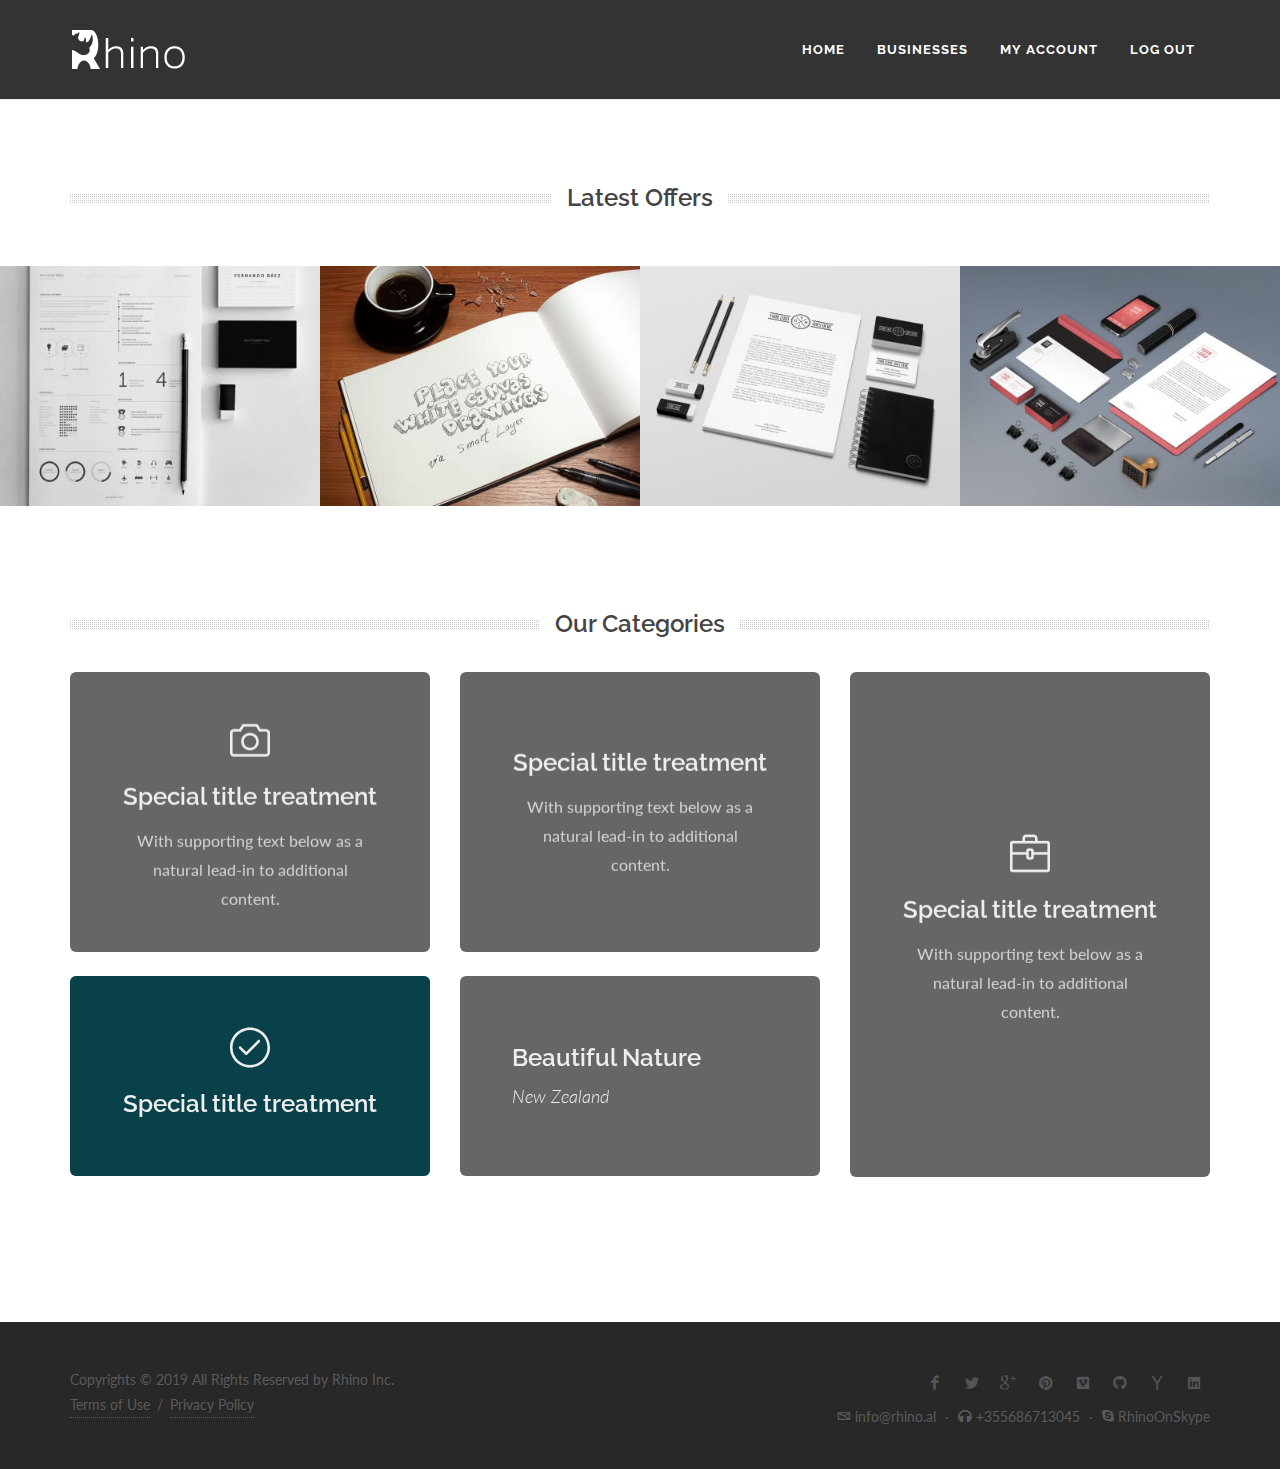
==== costumer-home.html @ b3c145e7 "Commit" ====
<!DOCTYPE html>
<html dir="ltr" lang="en-US">
<head>

	<meta http-equiv="content-type" content="text/html; charset=utf-8" />
	<meta name="author" content="SemiColonWeb" />

	<!-- Stylesheets
	============================================= -->
	<link href="https://fonts.googleapis.com/css?family=Lato:300,400,400i,700|Raleway:300,400,500,600,700|Crete+Round:400i" rel="stylesheet" type="text/css" />
	<link rel="stylesheet" href="css/bootstrap.css" type="text/css" />
	<link rel="stylesheet" href="style.css" type="text/css" />
	<link rel="stylesheet" href="css/dark.css" type="text/css" />
	<link rel="stylesheet" href="css/font-icons.css" type="text/css" />
	<link rel="stylesheet" href="css/animate.css" type="text/css" />
	<link rel="stylesheet" href="css/magnific-popup.css" type="text/css" />

	<link rel="stylesheet" href="css/responsive.css" type="text/css" />
	<meta name="viewport" content="width=device-width, initial-scale=1" />
	<link rel="stylesheet" href="css/stylesheet.css" type="text/css">



</head>

<body class="stretched device-xl">

	<div id="wrapper" class="clearfix" style="opacity: 1; animation-duration: 1500ms;">

		<header id="header" class="black">

				<div class="container clearfix">
					
					<div id="logo">
						<a href="index.html"><img src="images/logo1.png" alt="Canvas Logo"></a>
					</div>
					
					<nav id="primary-menu">

						<ul  style="touch-action: pan-y;">
							<li class=""><a href="#"><div>Home</div></a></li>
							<li><a href="#"><div>Businesses</div></a></li>
							<li><a href="#"><div>My Account</div></a></li>
							<li><a href="#"><div>Log Out</div></a></li>

						</ul>

					</nav>

				</div>
		
		</header>

		<section id="content" style="margin-bottom: 0px;">

			<div class="content-wrap">

				<div class="container clearfix">
					<div class="fancy-title title-center title-dotted-border">
						<h3>Latest Offers</h3>
					</div>

				</div>

				<div id="related-portfolio" class="owl-carousel owl-carousel-full portfolio-carousel portfolio-notitle portfolio-nomargin footer-stick carousel-widget owl-loaded owl-drag" data-margin="0" data-nav="true" data-pagi="false" data-items-xs="1" data-items-sm="2" data-items-md="3" data-items-lg="4">	

				<div class="owl-stage-outer">
					<div class="owl-stage" style="transform: translate3d(0px, 0px, 0px); transition: all 0s ease 0s; width: 3958px;"><div class="owl-item active" style="width: 395.75px;">
						<div class="oc-item">
						<div class="iportfolio">
							<div class="portfolio-image">
								<a href="portfolio-single.html">
									<img src="images/portfolio/4/1.jpg" alt="Open Imagination">
								</a>
								<div class="portfolio-overlay">
									<a href="images/portfolio/full/1.jpg" class="left-icon" data-lightbox="image"><i class="icon-line-plus"></i></a>
									<a href="portfolio-single.html" class="right-icon"><i class="icon-line-ellipsis"></i></a>
								</div>
							</div>
							<div class="portfolio-desc">
								<h3><a href="portfolio-single.html">Open Imagination</a></h3>
								<span><a href="#">Media</a>, <a href="#">Icons</a></span>
							</div>
						</div>
					</div>
				</div>


				<div class="owl-item active" style="width: 395.75px;">
					<div class="oc-item">
						<div class="iportfolio">
							<div class="portfolio-image">
								<a href="portfolio-single.html">
									<img src="images/portfolio/4/2.jpg" alt="Locked Steel Gate">
								</a>
								<div class="portfolio-overlay">
									<a href="images/portfolio/full/2.jpg" class="left-icon" data-lightbox="image"><i class="icon-line-plus"></i></a>
									<a href="portfolio-single.html" class="right-icon"><i class="icon-line-ellipsis"></i></a>
								</div>
							</div>
							<div class="portfolio-desc">
								<h3><a href="portfolio-single.html">Locked Steel Gate</a></h3>
								<span><a href="#">Illustrations</a></span>
							</div>
						</div>
					</div>
				</div>



				<div class="owl-item active" style="width: 395.75px;">
					<div class="oc-item">
						<div class="iportfolio">
							<div class="portfolio-image">
								<a href="#">
									<img src="images/portfolio/4/3.jpg" alt="Mac Sunglasses">
								</a>
								<div class="portfolio-overlay">
									<a href="http://vimeo.com/89396394" class="left-icon" data-lightbox="iframe"><i class="icon-line-play"></i></a>
									<a href="portfolio-single-video.html" class="right-icon"><i class="icon-line-ellipsis"></i></a>
								</div>
							</div>
							<div class="portfolio-desc">
								<h3><a href="portfolio-single-video.html">Mac Sunglasses</a></h3>
								<span><a href="#">Graphics</a>, <a href="#">UI Elements</a></span>
							</div>
						</div>
					</div>
				</div>



				<div class="owl-item active" style="width: 395.75px;">
					<div class="oc-item">
						<div class="iportfolio">
							<div class="portfolio-image">
								<a href="#">
									<img src="images/portfolio/4/4.jpg" alt="Mac Sunglasses">
								</a>
								<div class="portfolio-overlay" data-lightbox="gallery">
									<a href="images/portfolio/full/4.jpg" class="left-icon" data-lightbox="gallery-item"><i class="icon-line-stack-2"></i></a>
									<a href="images/portfolio/full/4-1.jpg" class="hidden" data-lightbox="gallery-item"></a>
									<a href="portfolio-single-gallery.html" class="right-icon"><i class="icon-line-ellipsis"></i></a>
								</div>
							</div>
							<div class="portfolio-desc">
								<h3><a href="portfolio-single-gallery.html">Morning Dew</a></h3>
								<span><a href="#">Icons</a>, <a href="#">Illustrations</a></span>
							</div>
						</div>
					</div>
				</div>



				<div class="owl-item" style="width: 395.75px;">
					<div class="oc-item">
						<div class="iportfolio">
							<div class="portfolio-image">
								<a href="portfolio-single.html">
									<img src="images/portfolio/4/5.jpg" alt="Console Activity">
								</a>
								<div class="portfolio-overlay">
									<a href="images/portfolio/full/5.jpg" class="left-icon" data-lightbox="image"><i class="icon-line-plus"></i></a>
									<a href="portfolio-single.html" class="right-icon"><i class="icon-line-ellipsis"></i></a>
								</div>
							</div>
							<div class="portfolio-desc">
								<h3><a href="portfolio-single.html">Console Activity</a></h3>
								<span><a href="#">UI Elements</a>, <a href="#">Media</a></span>
							</div>
						</div>
					</div>
				</div>



				<div class="owl-item" style="width: 395.75px;">
					<div class="oc-item">
						<div class="iportfolio">
							<div class="portfolio-image">
								<a href="portfolio-single-gallery.html">
									<img src="images/portfolio/4/6.jpg" alt="Shake It!">
								</a>
								<div class="portfolio-overlay" data-lightbox="gallery">
									<a href="images/portfolio/full/6.jpg" class="left-icon" data-lightbox="gallery-item"><i class="icon-line-stack-2"></i></a>
									<a href="images/portfolio/full/6-1.jpg" class="hidden" data-lightbox="gallery-item"></a>
									<a href="images/portfolio/full/6-2.jpg" class="hidden" data-lightbox="gallery-item"></a>
									<a href="images/portfolio/full/6-3.jpg" class="hidden" data-lightbox="gallery-item"></a>
									<a href="portfolio-single-gallery.html" class="right-icon"><i class="icon-line-ellipsis"></i></a>
								</div>
							</div>
							<div class="portfolio-desc">
								<h3><a href="portfolio-single-gallery.html">Shake It!</a></h3>
								<span><a href="#">Illustrations</a>, <a href="#">Graphics</a></span>
							</div>
						</div>
					</div>
				</div>




				<div class="owl-item" style="width: 395.75px;">
					<div class="oc-item">
						<div class="iportfolio">
							<div class="portfolio-image">
								<a href="portfolio-single-video.html">
									<img src="images/portfolio/4/7.jpg" alt="Backpack Contents">
								</a>
								<div class="portfolio-overlay">
									<a href="http://www.youtube.com/watch?v=kuceVNBTJio" class="left-icon" data-lightbox="iframe"><i class="icon-line-play"></i></a>
									<a href="portfolio-single-video.html" class="right-icon"><i class="icon-line-ellipsis"></i></a>
								</div>
							</div>
							<div class="portfolio-desc">
								<h3><a href="portfolio-single-video.html">Backpack Contents</a></h3>
								<span><a href="#">UI Elements</a>, <a href="#">Icons</a></span>
							</div>
						</div>
					</div>
				</div>




				<div class="owl-item" style="width: 395.75px;">
					<div class="oc-item">
						<div class="iportfolio">
							<div class="portfolio-image">
								<a href="portfolio-single.html">
									<img src="images/portfolio/4/8.jpg" alt="Sunset Bulb Glow">
								</a>
								<div class="portfolio-overlay">
									<a href="images/portfolio/full/8.jpg" class="left-icon" data-lightbox="image"><i class="icon-line-plus"></i></a>
									<a href="portfolio-single.html" class="right-icon"><i class="icon-line-ellipsis"></i></a>
								</div>
							</div>
							<div class="portfolio-desc">
								<h3><a href="portfolio-single.html">Sunset Bulb Glow</a></h3>
								<span><a href="#">Graphics</a></span>
							</div>
						</div>
					</div>
				</div>





				<div class="owl-item" style="width: 395.75px;">
					<div class="oc-item">
						<div class="iportfolio">
							<div class="portfolio-image">
								<a href="portfolio-single.html">
									<img src="images/portfolio/4/9.jpg" alt="Bridge Side">
								</a>
								<div class="portfolio-overlay" data-lightbox="gallery">
									<a href="images/portfolio/full/9.jpg" class="left-icon" data-lightbox="gallery-item"><i class="icon-line-stack-2"></i></a>
									<a href="images/portfolio/full/9-1.jpg" class="hidden" data-lightbox="gallery-item"></a>
									<a href="images/portfolio/full/9-2.jpg" class="hidden" data-lightbox="gallery-item"></a>
									<a href="portfolio-single-gallery.html" class="right-icon"><i class="icon-line-ellipsis"></i></a>
								</div>
							</div>
							<div class="portfolio-desc">
								<h3><a href="portfolio-single.html">Bridge Side</a></h3>
								<span><a href="#">Illustrations</a>, <a href="#">Icons</a></span>
							</div>
						</div>
					</div>
				</div>




				<div class="owl-item" style="width: 395.75px;">
					<div class="oc-item">
						<div class="iportfolio">
							<div class="portfolio-image">
								<a href="portfolio-single-video.html">
									<img src="images/portfolio/4/10.jpg" alt="Study Table">
								</a>
								<div class="portfolio-overlay">
									<a href="http://vimeo.com/91973305" class="left-icon" data-lightbox="iframe"><i class="icon-line-play"></i></a>
									<a href="portfolio-single-video.html" class="right-icon"><i class="icon-line-ellipsis"></i></a>
								</div>
							</div>
							<div class="portfolio-desc">
								<h3><a href="portfolio-single-video.html">Study Table</a></h3>
								<span><a href="#">Graphics</a>, <a href="#">Media</a></span>
							</div>
						</div>
					</div>
				</div>
			</div>
		</div>
		<div class="owl-nav">
			<button type="button" role="presentation" class="owl-prev disabled"><i class="icon-angle-left"></i></button>
			<button type="button" role="presentation" class="owl-next"><i class="icon-angle-right"></i></button>
		</div>
		<div class="owl-dots disabled"></div>
	</div>


			</div>

		</section>

		<section id="content" style="margin-bottom: 0px;">
			<div class="content-wrap">
				<div class="container clearfix">
					<div class="fancy-title title-center title-dotted-border">
						<h3>Our Categories</h3>
					</div>

				</div>
				<div class="container clearfix">

					<div class="row grid-container" data-layout="masonry" style="overflow: visible; position: relative; height: 529px;">
						<div class="col-lg-4 mb-4" style="position: absolute; left: 0px; top: 0px;">
							<div class="flip-card text-center">
								<div class="flip-card-front dark" style="background-image: url('demos/business/images/featured/1.jpg')">
									<div class="flip-card-inner">
										<div class="card nobg noborder text-center">
											<div class="card-body">
												<i class="icon-line2-camera h1"></i>
												<h3 class="card-title">Special title treatment</h3>
												<p class="card-text t400">With supporting text below as a natural lead-in to additional content.</p>
											</div>
										</div>
									</div>
								</div>
								<div class="flip-card-back bg-danger no-after">
									<div class="flip-card-inner">
										<p class="mb-2 text-white">Lorem ipsum, dolor sit amet consectetur adipisicing elit. Alias cum repellat velit.</p>
										<button type="button" class="btn btn-outline-light mt-2">View Details</button>
									</div>
								</div>
							</div>
						</div>

						<div class="col-lg-4 mb-4" style="position: absolute; left: 390px; top: 0px;">
							<div class="flip-card text-center top-to-bottom">
								<div class="flip-card-front dark" style="background-image: url('demos/business/images/featured/2.jpg');">
									<div class="flip-card-inner">
										<div class="card nobg noborder text-center">
											<div class="card-body">
												<h3 class="card-title">Special title treatment</h3>
												<p class="card-text t400">With supporting text below as a natural lead-in to additional content.</p>
											</div>
										</div>
									</div>
								</div>
								<div class="flip-card-back" style="background-image: url('demos/business/images/featured/3.jpg');">
									<div class="flip-card-inner">
										<p class="mb-2 text-white">Lorem ipsum, dolor sit amet consectetur adipisicing elit. Alias cum repellat velit.</p>
										<button type="button" class="btn btn-outline-light mt-2">View Details</button>
									</div>
								</div>
							</div>
						</div>

						<div class="col-lg-4 mb-4" style="position: absolute; left: 780px; top: 0px;">
							<div class="flip-card text-center">
								<div class="flip-card-front dark" data-height-xl="505" style="background-image: url(&quot;demos/ecommerce/images/catagories/1.jpg&quot;); height: 505px;">
									<div class="flip-card-inner">
										<div class="card nobg noborder text-center">
											<div class="card-body">
												<i class="icon-line2-briefcase h1"></i>
												<h3 class="card-title">Special title treatment</h3>
												<p class="card-text t400">With supporting text below as a natural lead-in to additional content.</p>
											</div>
										</div>
									</div>
								</div>
								<div class="flip-card-back" data-height-xl="505" style="background-image: url(&quot;demos/ecommerce/images/catagories/2.jpg&quot;); height: 505px;">
									<div class="flip-card-inner">
										<p class="mb-2 text-white">Lorem ipsum, dolor sit amet consectetur adipisicing elit. Alias cum repellat velit.</p>
										<button type="button" class="btn btn-outline-light mt-2">View Details</button>
									</div>
								</div>
							</div>
						</div>

						<div class="col-lg-4 mb-4" style="position: absolute; left: 0px; top: 304px;">
							<div class="flip-card text-center top-to-bottom">
								<div class="flip-card-front bg-info dark" data-height-xl="200" style="height: 200px;">
									<div class="flip-card-inner">
										<div class="card nobg noborder text-center">
											<div class="card-body">
												<i class="icon-line2-check h1"></i>
												<h3 class="card-title">Special title treatment</h3>
											</div>
										</div>
									</div>
								</div>
								<div class="flip-card-back" data-height-xl="200" style="background-image: url(&quot;demos/ecommerce/images/catagories/3.jpg&quot;); height: 200px;">
									<div class="flip-card-inner">
										<p class="mb-2 text-white">Lorem ipsum, dolor sit amet consectetur adipisicing elit. Alias cum repellat velit.</p>
										<button type="button" class="btn btn-outline-light mt-2">View Details</button>
									</div>
								</div>
							</div>
						</div>

						<div class="col-lg-4 mb-4" style="position: absolute; left: 390px; top: 304px;">
							<div class="flip-card top-to-bottom">
								<div class="flip-card-front dark" data-height-xl="200" style="background-image: url(&quot;demos/photography/images/items/3.jpg&quot;); height: 200px;">
									<div class="flip-card-inner">
										<div class="card nobg noborder">
											<div class="card-body">
												<h3 class="card-title mb-0">Beautiful Nature</h3>
												<span class="font-italic">New Zealand</span>
											</div>
										</div>
									</div>
								</div>
								<div class="flip-card-back" data-height-xl="200" style="background-image: url(&quot;demos/photography/images/items/2.jpg&quot;); height: 200px;">
									<div class="flip-card-inner">
										<p class="mb-2 text-white">Lorem ipsum, dolor sit amet consectetur adipisicing elit. Alias cum repellat velit.</p>
										<button type="button" class="btn btn-outline-light mt-2">View Details</button>
									</div>
								</div>
							</div>
						</div>
					</div>

					

					<div class="owl-carousel image-carousel carousel-widget flip-card-wrapper clearfix owl-loaded owl-drag" data-margin="20" data-nav="true" data-pagi="false" data-items-xs="2" data-items-sm="2" data-items-md="2" data-items-lg="3" data-items-xl="3" style="overflow: visible;">

						

						

						

						

					<div class="owl-stage-outer"></div><div class="owl-nav"><button type="button" role="presentation" class="owl-prev disabled"><i class="icon-angle-left"></i></button><button type="button" role="presentation" class="owl-next"><i class="icon-angle-right"></i></button></div><div class="owl-dots disabled"></div></div>

				</div>
			</div>
		</section><!-- #content end -->

		<footer id="footer" class="dark">

			

			<!-- Copyrights
			============================================= -->
			<div id="copyrights">

				<div class="container clearfix">

					<div class="col_half">
						Copyrights © 2019 All Rights Reserved by Rhino Inc.<br>
						<div class="copyright-links"><a href="#">Terms of Use</a> / <a href="#">Privacy Policy</a></div>
					</div>

					<div class="col_half col_last tright">
						<div class="fright clearfix">
							<a href="#" class="social-icon si-small si-borderless si-facebook">
								<i class="icon-facebook"></i>
								<i class="icon-facebook"></i>
							</a>

							<a href="#" class="social-icon si-small si-borderless si-twitter">
								<i class="icon-twitter"></i>
								<i class="icon-twitter"></i>
							</a>

							<a href="#" class="social-icon si-small si-borderless si-gplus">
								<i class="icon-gplus"></i>
								<i class="icon-gplus"></i>
							</a>

							<a href="#" class="social-icon si-small si-borderless si-pinterest">
								<i class="icon-pinterest"></i>
								<i class="icon-pinterest"></i>
							</a>

							<a href="#" class="social-icon si-small si-borderless si-vimeo">
								<i class="icon-vimeo"></i>
								<i class="icon-vimeo"></i>
							</a>

							<a href="#" class="social-icon si-small si-borderless si-github">
								<i class="icon-github"></i>
								<i class="icon-github"></i>
							</a>

							<a href="#" class="social-icon si-small si-borderless si-yahoo">
								<i class="icon-yahoo"></i>
								<i class="icon-yahoo"></i>
							</a>

							<a href="#" class="social-icon si-small si-borderless si-linkedin">
								<i class="icon-linkedin"></i>
								<i class="icon-linkedin"></i>
							</a>
						</div>

						<div class="clear"></div>

						<i class="icon-envelope2"></i> info@rhino.al <span class="middot">·</span> <i class="icon-headphones"></i> +355686713045 <span class="middot">·</span> <i class="icon-skype2"></i> RhinoOnSkype
					</div>

				</div>

			</div><!-- #copyrights end -->

		</footer><!-- #footer end -->

	</div>

	<div id="gotoTop" class="icon-angle-up" style="display: none;"></div>

	
	<script src="js/jquery.js"></script>
	<script src="js/plugins.js"></script>
	<script src="js/functions.js"></script>


</body>
</html>
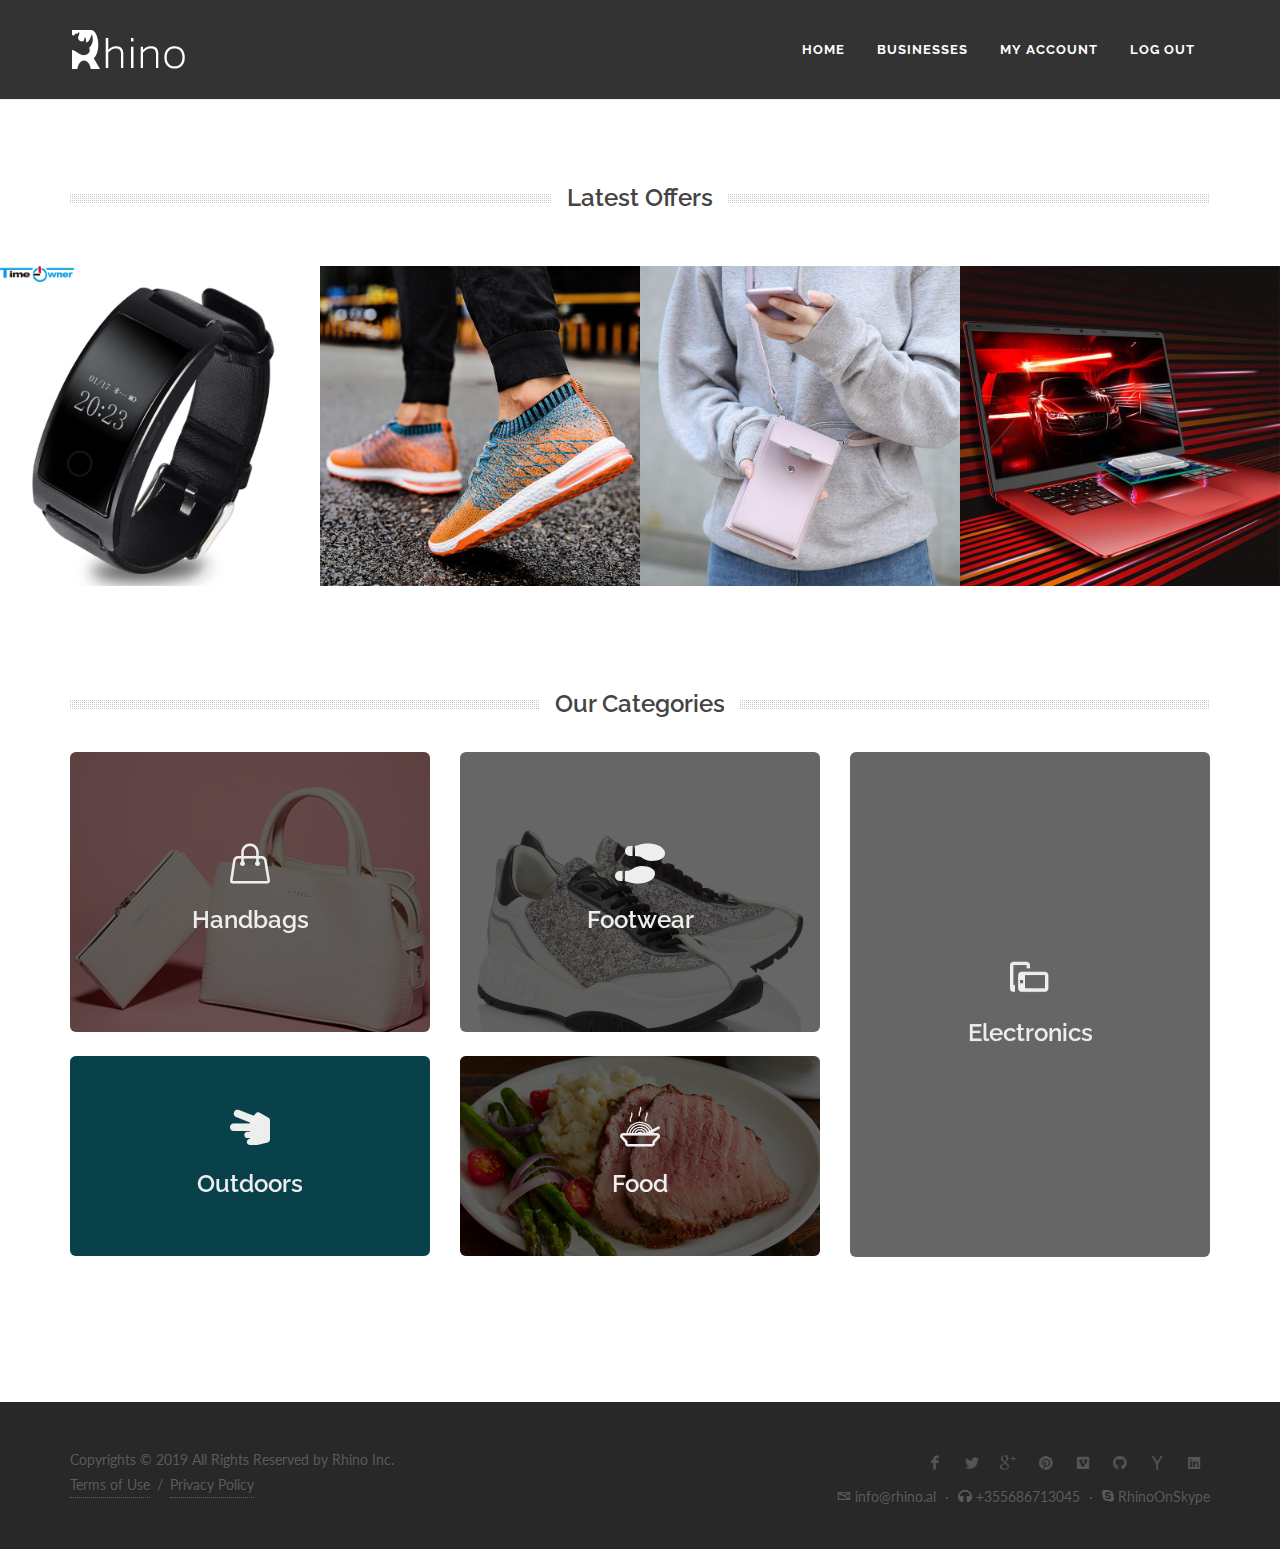
==== commit db3c56bc: "Final Commit" ====
--- a/costumer-home.html
+++ b/costumer-home.html
@@ -1,7 +1,7 @@
 <!DOCTYPE html>
 <html dir="ltr" lang="en-US">
 <head>
-
+	<link rel="stylesheet" href="https://cdnjs.cloudflare.com/ajax/libs/font-awesome/4.7.0/css/font-awesome.min.css">
 	<meta http-equiv="content-type" content="text/html; charset=utf-8" />
 	<meta name="author" content="SemiColonWeb" />
 
@@ -38,7 +38,7 @@
 					<nav id="primary-menu">
 
 						<ul  style="touch-action: pan-y;">
-							<li class=""><a href="#"><div>Home</div></a></li>
+							<li class=""><a href="costumer-home.html"><div>Home</div></a></li>
 							<li><a href="#"><div>Businesses</div></a></li>
 							<li><a href="#"><div>My Account</div></a></li>
 							<li><a href="#"><div>Log Out</div></a></li>
@@ -70,228 +70,173 @@
 						<div class="iportfolio">
 							<div class="portfolio-image">
 								<a href="portfolio-single.html">
-									<img src="images/portfolio/4/1.jpg" alt="Open Imagination">
-								</a>
-								<div class="portfolio-overlay">
-									<a href="images/portfolio/full/1.jpg" class="left-icon" data-lightbox="image"><i class="icon-line-plus"></i></a>
-									<a href="portfolio-single.html" class="right-icon"><i class="icon-line-ellipsis"></i></a>
-								</div>
-							</div>
-							<div class="portfolio-desc">
-								<h3><a href="portfolio-single.html">Open Imagination</a></h3>
-								<span><a href="#">Media</a>, <a href="#">Icons</a></span>
-							</div>
-						</div>
-					</div>
-				</div>
-
-
-				<div class="owl-item active" style="width: 395.75px;">
-					<div class="oc-item">
-						<div class="iportfolio">
-							<div class="portfolio-image">
-								<a href="portfolio-single.html">
-									<img src="images/portfolio/4/2.jpg" alt="Locked Steel Gate">
-								</a>
-								<div class="portfolio-overlay">
-									<a href="images/portfolio/full/2.jpg" class="left-icon" data-lightbox="image"><i class="icon-line-plus"></i></a>
-									<a href="portfolio-single.html" class="right-icon"><i class="icon-line-ellipsis"></i></a>
-								</div>
-							</div>
-							<div class="portfolio-desc">
-								<h3><a href="portfolio-single.html">Locked Steel Gate</a></h3>
-								<span><a href="#">Illustrations</a></span>
-							</div>
-						</div>
-					</div>
-				</div>
-
-
-
-				<div class="owl-item active" style="width: 395.75px;">
-					<div class="oc-item">
-						<div class="iportfolio">
-							<div class="portfolio-image">
-								<a href="#">
-									<img src="images/portfolio/4/3.jpg" alt="Mac Sunglasses">
-								</a>
-								<div class="portfolio-overlay">
-									<a href="http://vimeo.com/89396394" class="left-icon" data-lightbox="iframe"><i class="icon-line-play"></i></a>
-									<a href="portfolio-single-video.html" class="right-icon"><i class="icon-line-ellipsis"></i></a>
-								</div>
-							</div>
-							<div class="portfolio-desc">
-								<h3><a href="portfolio-single-video.html">Mac Sunglasses</a></h3>
-								<span><a href="#">Graphics</a>, <a href="#">UI Elements</a></span>
-							</div>
-						</div>
-					</div>
-				</div>
-
-
-
-				<div class="owl-item active" style="width: 395.75px;">
-					<div class="oc-item">
-						<div class="iportfolio">
-							<div class="portfolio-image">
-								<a href="#">
-									<img src="images/portfolio/4/4.jpg" alt="Mac Sunglasses">
-								</a>
-								<div class="portfolio-overlay" data-lightbox="gallery">
-									<a href="images/portfolio/full/4.jpg" class="left-icon" data-lightbox="gallery-item"><i class="icon-line-stack-2"></i></a>
-									<a href="images/portfolio/full/4-1.jpg" class="hidden" data-lightbox="gallery-item"></a>
-									<a href="portfolio-single-gallery.html" class="right-icon"><i class="icon-line-ellipsis"></i></a>
-								</div>
-							</div>
-							<div class="portfolio-desc">
-								<h3><a href="portfolio-single-gallery.html">Morning Dew</a></h3>
-								<span><a href="#">Icons</a>, <a href="#">Illustrations</a></span>
-							</div>
-						</div>
-					</div>
-				</div>
-
-
-
-				<div class="owl-item" style="width: 395.75px;">
-					<div class="oc-item">
-						<div class="iportfolio">
-							<div class="portfolio-image">
-								<a href="portfolio-single.html">
-									<img src="images/portfolio/4/5.jpg" alt="Console Activity">
-								</a>
-								<div class="portfolio-overlay">
-									<a href="images/portfolio/full/5.jpg" class="left-icon" data-lightbox="image"><i class="icon-line-plus"></i></a>
-									<a href="portfolio-single.html" class="right-icon"><i class="icon-line-ellipsis"></i></a>
-								</div>
-							</div>
-							<div class="portfolio-desc">
-								<h3><a href="portfolio-single.html">Console Activity</a></h3>
-								<span><a href="#">UI Elements</a>, <a href="#">Media</a></span>
-							</div>
-						</div>
-					</div>
-				</div>
-
-
-
-				<div class="owl-item" style="width: 395.75px;">
-					<div class="oc-item">
-						<div class="iportfolio">
-							<div class="portfolio-image">
-								<a href="portfolio-single-gallery.html">
-									<img src="images/portfolio/4/6.jpg" alt="Shake It!">
-								</a>
-								<div class="portfolio-overlay" data-lightbox="gallery">
-									<a href="images/portfolio/full/6.jpg" class="left-icon" data-lightbox="gallery-item"><i class="icon-line-stack-2"></i></a>
-									<a href="images/portfolio/full/6-1.jpg" class="hidden" data-lightbox="gallery-item"></a>
-									<a href="images/portfolio/full/6-2.jpg" class="hidden" data-lightbox="gallery-item"></a>
-									<a href="images/portfolio/full/6-3.jpg" class="hidden" data-lightbox="gallery-item"></a>
-									<a href="portfolio-single-gallery.html" class="right-icon"><i class="icon-line-ellipsis"></i></a>
-								</div>
-							</div>
-							<div class="portfolio-desc">
-								<h3><a href="portfolio-single-gallery.html">Shake It!</a></h3>
-								<span><a href="#">Illustrations</a>, <a href="#">Graphics</a></span>
-							</div>
-						</div>
-					</div>
-				</div>
-
-
-
-
-				<div class="owl-item" style="width: 395.75px;">
-					<div class="oc-item">
-						<div class="iportfolio">
-							<div class="portfolio-image">
-								<a href="portfolio-single-video.html">
-									<img src="images/portfolio/4/7.jpg" alt="Backpack Contents">
-								</a>
-								<div class="portfolio-overlay">
-									<a href="http://www.youtube.com/watch?v=kuceVNBTJio" class="left-icon" data-lightbox="iframe"><i class="icon-line-play"></i></a>
-									<a href="portfolio-single-video.html" class="right-icon"><i class="icon-line-ellipsis"></i></a>
-								</div>
-							</div>
-							<div class="portfolio-desc">
-								<h3><a href="portfolio-single-video.html">Backpack Contents</a></h3>
-								<span><a href="#">UI Elements</a>, <a href="#">Icons</a></span>
-							</div>
-						</div>
-					</div>
-				</div>
-
-
-
-
-				<div class="owl-item" style="width: 395.75px;">
-					<div class="oc-item">
-						<div class="iportfolio">
-							<div class="portfolio-image">
-								<a href="portfolio-single.html">
-									<img src="images/portfolio/4/8.jpg" alt="Sunset Bulb Glow">
-								</a>
-								<div class="portfolio-overlay">
-									<a href="images/portfolio/full/8.jpg" class="left-icon" data-lightbox="image"><i class="icon-line-plus"></i></a>
-									<a href="portfolio-single.html" class="right-icon"><i class="icon-line-ellipsis"></i></a>
-								</div>
-							</div>
-							<div class="portfolio-desc">
-								<h3><a href="portfolio-single.html">Sunset Bulb Glow</a></h3>
-								<span><a href="#">Graphics</a></span>
-							</div>
-						</div>
-					</div>
-				</div>
-
-
-
-
-
-				<div class="owl-item" style="width: 395.75px;">
-					<div class="oc-item">
-						<div class="iportfolio">
-							<div class="portfolio-image">
-								<a href="portfolio-single.html">
-									<img src="images/portfolio/4/9.jpg" alt="Bridge Side">
-								</a>
-								<div class="portfolio-overlay" data-lightbox="gallery">
-									<a href="images/portfolio/full/9.jpg" class="left-icon" data-lightbox="gallery-item"><i class="icon-line-stack-2"></i></a>
-									<a href="images/portfolio/full/9-1.jpg" class="hidden" data-lightbox="gallery-item"></a>
-									<a href="images/portfolio/full/9-2.jpg" class="hidden" data-lightbox="gallery-item"></a>
-									<a href="portfolio-single-gallery.html" class="right-icon"><i class="icon-line-ellipsis"></i></a>
-								</div>
-							</div>
-							<div class="portfolio-desc">
-								<h3><a href="portfolio-single.html">Bridge Side</a></h3>
-								<span><a href="#">Illustrations</a>, <a href="#">Icons</a></span>
-							</div>
-						</div>
-					</div>
-				</div>
-
-
-
-
-				<div class="owl-item" style="width: 395.75px;">
-					<div class="oc-item">
-						<div class="iportfolio">
-							<div class="portfolio-image">
-								<a href="portfolio-single-video.html">
-									<img src="images/portfolio/4/10.jpg" alt="Study Table">
-								</a>
-								<div class="portfolio-overlay">
-									<a href="http://vimeo.com/91973305" class="left-icon" data-lightbox="iframe"><i class="icon-line-play"></i></a>
-									<a href="portfolio-single-video.html" class="right-icon"><i class="icon-line-ellipsis"></i></a>
-								</div>
-							</div>
-							<div class="portfolio-desc">
-								<h3><a href="portfolio-single-video.html">Study Table</a></h3>
-								<span><a href="#">Graphics</a>, <a href="#">Media</a></span>
-							</div>
-						</div>
-					</div>
-				</div>
+									<img src="images/discounts/discount1.jpg">
+								</a>
+								<div class="portfolio-overlay">
+									<a href="images/discounts/discount1.jpg" class="left-icon" data-lightbox="image"><i class="icon-line-plus"></i></a>
+									<a href="portfolio-single.html" class="right-icon"><i class="icon-line-ellipsis"></i></a>
+								</div>
+							</div>
+							<div class="portfolio-desc">
+								<h3><a href="discount-page.html">TimeOwner Digital Watch</a></h3>
+								<span><a href="#">$39</a>, <a href="#">-50%</a></span>
+							</div>
+						</div>
+					</div>
+				</div>
+
+
+				<div class="owl-item active" style="width: 395.75px;">
+					<div class="oc-item">
+						<div class="iportfolio">
+							<div class="portfolio-image">
+								<a href="portfolio-single.html">
+									<img src="images/discounts/discount2.jpg" alt="Locked Steel Gate">
+								</a>
+								<div class="portfolio-overlay">
+									<a href="images/discounts/discount2.jpg" class="left-icon" data-lightbox="image"><i class="icon-line-plus"></i></a>
+									<a href="portfolio-single.html" class="right-icon"><i class="icon-line-ellipsis"></i></a>
+								</div>
+							</div>
+							<div class="portfolio-desc">
+								<h3><a href="portfolio-single.html">Breathable Man Shoes</a></h3>
+								<span><a href="#">$29</a>, <a href="#">-25%</a></span>
+							</div>
+						</div>
+					</div>
+				</div>
+
+
+
+				<div class="owl-item active" style="width: 395.75px;">
+					<div class="oc-item">
+						<div class="iportfolio">
+							<div class="portfolio-image">
+								<a href="portfolio-single.html">
+									<img src="images/discounts/discount3.jpg" alt="Locked Steel Gate">
+								</a>
+								<div class="portfolio-overlay">
+									<a href="images/discounts/discount3.jpg" class="left-icon" data-lightbox="image"><i class="icon-line-plus"></i></a>
+									<a href="portfolio-single.html" class="right-icon"><i class="icon-line-ellipsis"></i></a>
+								</div>
+							</div>
+							<div class="portfolio-desc">
+								<h3><a href="portfolio-single.html">Casual Cell Phone Wallet</a></h3>
+								<span><a href="#">$19</a>, <a href="#">-45%</a></span>
+							</div>
+						</div>
+					</div>
+				</div>
+
+
+
+				<div class="owl-item active" style="width: 395.75px;">
+					<div class="oc-item">
+						<div class="iportfolio">
+							<div class="portfolio-image">
+								<a href="portfolio-single.html">
+									<img src="images/discounts/discount4.jpg" alt="Locked Steel Gate">
+								</a>
+								<div class="portfolio-overlay">
+									<a href="images/discounts/discount4.jpg" class="left-icon" data-lightbox="image"><i class="icon-line-plus"></i></a>
+									<a href="portfolio-single.html" class="right-icon"><i class="icon-line-ellipsis"></i></a>
+								</div>
+							</div>
+							<div class="portfolio-desc">
+								<h3><a href="portfolio-single.html">15.6inch 8GB RAM+500/1TB HDD Laptop</a></h3>
+								<span><a href="#">$279</a>, <a href="#">-60%</a></span>
+							</div>
+						</div>
+					</div>
+				</div>
+
+
+
+				<div class="owl-item active" style="width: 395.75px;">
+					<div class="oc-item">
+						<div class="iportfolio">
+							<div class="portfolio-image">
+								<a href="portfolio-single.html">
+									<img src="images/discounts/discount5.jpg" alt="Locked Steel Gate">
+								</a>
+								<div class="portfolio-overlay">
+									<a href="images/discounts/discount5.jpg" class="left-icon" data-lightbox="image"><i class="icon-line-plus"></i></a>
+									<a href="portfolio-single.html" class="right-icon"><i class="icon-line-ellipsis"></i></a>
+								</div>
+							</div>
+							<div class="portfolio-desc">
+								<h3><a href="portfolio-single.html">Luxury Zipper Bag</a></h3>
+								<span><a href="#">$49</a>, <a href="#">-35%</a></span>
+							</div>
+						</div>
+					</div>
+				</div>
+
+				<div class="owl-item active" style="width: 395.75px;">
+					<div class="oc-item">
+						<div class="iportfolio">
+							<div class="portfolio-image">
+								<a href="portfolio-single.html">
+									<img src="images/discounts/discount6.jpg" alt="Locked Steel Gate">
+								</a>
+								<div class="portfolio-overlay">
+									<a href="images/discounts/discount6.jpg" class="left-icon" data-lightbox="image"><i class="icon-line-plus"></i></a>
+									<a href="portfolio-single.html" class="right-icon"><i class="icon-line-ellipsis"></i></a>
+								</div>
+							</div>
+							<div class="portfolio-desc">
+								<h3><a href="portfolio-single.html">Stainless Steel Foldaway Knife</a></h3>
+								<span><a href="#">$9</a>, <a href="#">-15%</a></span>
+							</div>
+						</div>
+					</div>
+				</div>
+
+
+				<div class="owl-item active" style="width: 395.75px;">
+					<div class="oc-item">
+						<div class="iportfolio">
+							<div class="portfolio-image">
+								<a href="portfolio-single.html">
+									<img src="images/discounts/discount7.jpg" alt="Locked Steel Gate">
+								</a>
+								<div class="portfolio-overlay">
+									<a href="images/discounts/discount7.jpg" class="left-icon" data-lightbox="image"><i class="icon-line-plus"></i></a>
+									<a href="portfolio-single.html" class="right-icon"><i class="icon-line-ellipsis"></i></a>
+								</div>
+							</div>
+							<div class="portfolio-desc">
+								<h3><a href="portfolio-single.html">White Women Shoes</a></h3>
+								<span><a href="#">$79</a>, <a href="#">-35%</a></span>
+							</div>
+						</div>
+					</div>
+				</div>
+
+
+				<div class="owl-item active" style="width: 395.75px;">
+					<div class="oc-item">
+						<div class="iportfolio">
+							<div class="portfolio-image">
+								<a href="portfolio-single.html">
+									<img src="images/discounts/discount8.jpg" alt="Locked Steel Gate">
+								</a>
+								<div class="portfolio-overlay">
+									<a href="images/discounts/discount8.jpg" class="left-icon" data-lightbox="image"><i class="icon-line-plus"></i></a>
+									<a href="portfolio-single.html" class="right-icon"><i class="icon-line-ellipsis"></i></a>
+								</div>
+							</div>
+							<div class="portfolio-desc">
+								<h3><a href="portfolio-single.html">Roast Beef</a></h3>
+								<span><a href="#">$7</a>, <a href="#">-35%</a></span>
+							</div>
+						</div>
+					</div>
+				</div>
+
+
+
+
 			</div>
 		</div>
 		<div class="owl-nav">
@@ -319,20 +264,18 @@
 					<div class="row grid-container" data-layout="masonry" style="overflow: visible; position: relative; height: 529px;">
 						<div class="col-lg-4 mb-4" style="position: absolute; left: 0px; top: 0px;">
 							<div class="flip-card text-center">
-								<div class="flip-card-front dark" style="background-image: url('demos/business/images/featured/1.jpg')">
+								<div class="flip-card-front dark" style="background-image: url('images/Categories/handbags.jpg');">
 									<div class="flip-card-inner">
 										<div class="card nobg noborder text-center">
 											<div class="card-body">
-												<i class="icon-line2-camera h1"></i>
-												<h3 class="card-title">Special title treatment</h3>
-												<p class="card-text t400">With supporting text below as a natural lead-in to additional content.</p>
+												<i class="icon-line2-handbag h1"></i>
+												<h3 class="card-title">Handbags</h3>
 											</div>
 										</div>
 									</div>
 								</div>
 								<div class="flip-card-back bg-danger no-after">
 									<div class="flip-card-inner">
-										<p class="mb-2 text-white">Lorem ipsum, dolor sit amet consectetur adipisicing elit. Alias cum repellat velit.</p>
 										<button type="button" class="btn btn-outline-light mt-2">View Details</button>
 									</div>
 								</div>
@@ -341,19 +284,18 @@
 
 						<div class="col-lg-4 mb-4" style="position: absolute; left: 390px; top: 0px;">
 							<div class="flip-card text-center top-to-bottom">
-								<div class="flip-card-front dark" style="background-image: url('demos/business/images/featured/2.jpg');">
+								<div class="flip-card-front dark" style="background-image: url('images/Categories/shoe.jpg');">
 									<div class="flip-card-inner">
 										<div class="card nobg noborder text-center">
 											<div class="card-body">
-												<h3 class="card-title">Special title treatment</h3>
-												<p class="card-text t400">With supporting text below as a natural lead-in to additional content.</p>
+												<i class="icon-shoe-prints h1"></i>
+												<h3 class="card-title">Footwear</h3>
 											</div>
 										</div>
 									</div>
 								</div>
 								<div class="flip-card-back" style="background-image: url('demos/business/images/featured/3.jpg');">
 									<div class="flip-card-inner">
-										<p class="mb-2 text-white">Lorem ipsum, dolor sit amet consectetur adipisicing elit. Alias cum repellat velit.</p>
 										<button type="button" class="btn btn-outline-light mt-2">View Details</button>
 									</div>
 								</div>
@@ -362,20 +304,18 @@
 
 						<div class="col-lg-4 mb-4" style="position: absolute; left: 780px; top: 0px;">
 							<div class="flip-card text-center">
-								<div class="flip-card-front dark" data-height-xl="505" style="background-image: url(&quot;demos/ecommerce/images/catagories/1.jpg&quot;); height: 505px;">
+								<div class="flip-card-front dark" data-height-xl="505" style="background-image: url('images/Categories/Electronics.jpg'); height: 505px;">
 									<div class="flip-card-inner">
 										<div class="card nobg noborder text-center">
 											<div class="card-body">
-												<i class="icon-line2-briefcase h1"></i>
-												<h3 class="card-title">Special title treatment</h3>
-												<p class="card-text t400">With supporting text below as a natural lead-in to additional content.</p>
+												<i class="icon-phone-landscape h1"></i>
+												<h3 class="card-title">Electronics</h3>
 											</div>
 										</div>
 									</div>
 								</div>
 								<div class="flip-card-back" data-height-xl="505" style="background-image: url(&quot;demos/ecommerce/images/catagories/2.jpg&quot;); height: 505px;">
 									<div class="flip-card-inner">
-										<p class="mb-2 text-white">Lorem ipsum, dolor sit amet consectetur adipisicing elit. Alias cum repellat velit.</p>
 										<button type="button" class="btn btn-outline-light mt-2">View Details</button>
 									</div>
 								</div>
@@ -388,15 +328,14 @@
 									<div class="flip-card-inner">
 										<div class="card nobg noborder text-center">
 											<div class="card-body">
-												<i class="icon-line2-check h1"></i>
-												<h3 class="card-title">Special title treatment</h3>
+												<i class="icon-hand-scissors h1"></i>
+												<h3 class="card-title">Outdoors</h3>
 											</div>
 										</div>
 									</div>
 								</div>
 								<div class="flip-card-back" data-height-xl="200" style="background-image: url(&quot;demos/ecommerce/images/catagories/3.jpg&quot;); height: 200px;">
 									<div class="flip-card-inner">
-										<p class="mb-2 text-white">Lorem ipsum, dolor sit amet consectetur adipisicing elit. Alias cum repellat velit.</p>
 										<button type="button" class="btn btn-outline-light mt-2">View Details</button>
 									</div>
 								</div>
@@ -405,19 +344,18 @@
 
 						<div class="col-lg-4 mb-4" style="position: absolute; left: 390px; top: 304px;">
 							<div class="flip-card top-to-bottom">
-								<div class="flip-card-front dark" data-height-xl="200" style="background-image: url(&quot;demos/photography/images/items/3.jpg&quot;); height: 200px;">
-									<div class="flip-card-inner">
-										<div class="card nobg noborder">
+								<div class="flip-card-front dark" data-height-xl="200" style="background-image: url('images/discounts/discount8.jpg'); height: 200px;">
+									<div class="flip-card-inner">
+										<div class="card nobg noborder text-center">
 											<div class="card-body">
-												<h3 class="card-title mb-0">Beautiful Nature</h3>
-												<span class="font-italic">New Zealand</span>
+												<i class="icon-food h1"></i>
+												<h3 class="card-title">Food</h3>
 											</div>
 										</div>
 									</div>
 								</div>
 								<div class="flip-card-back" data-height-xl="200" style="background-image: url(&quot;demos/photography/images/items/2.jpg&quot;); height: 200px;">
 									<div class="flip-card-inner">
-										<p class="mb-2 text-white">Lorem ipsum, dolor sit amet consectetur adipisicing elit. Alias cum repellat velit.</p>
 										<button type="button" class="btn btn-outline-light mt-2">View Details</button>
 									</div>
 								</div>
